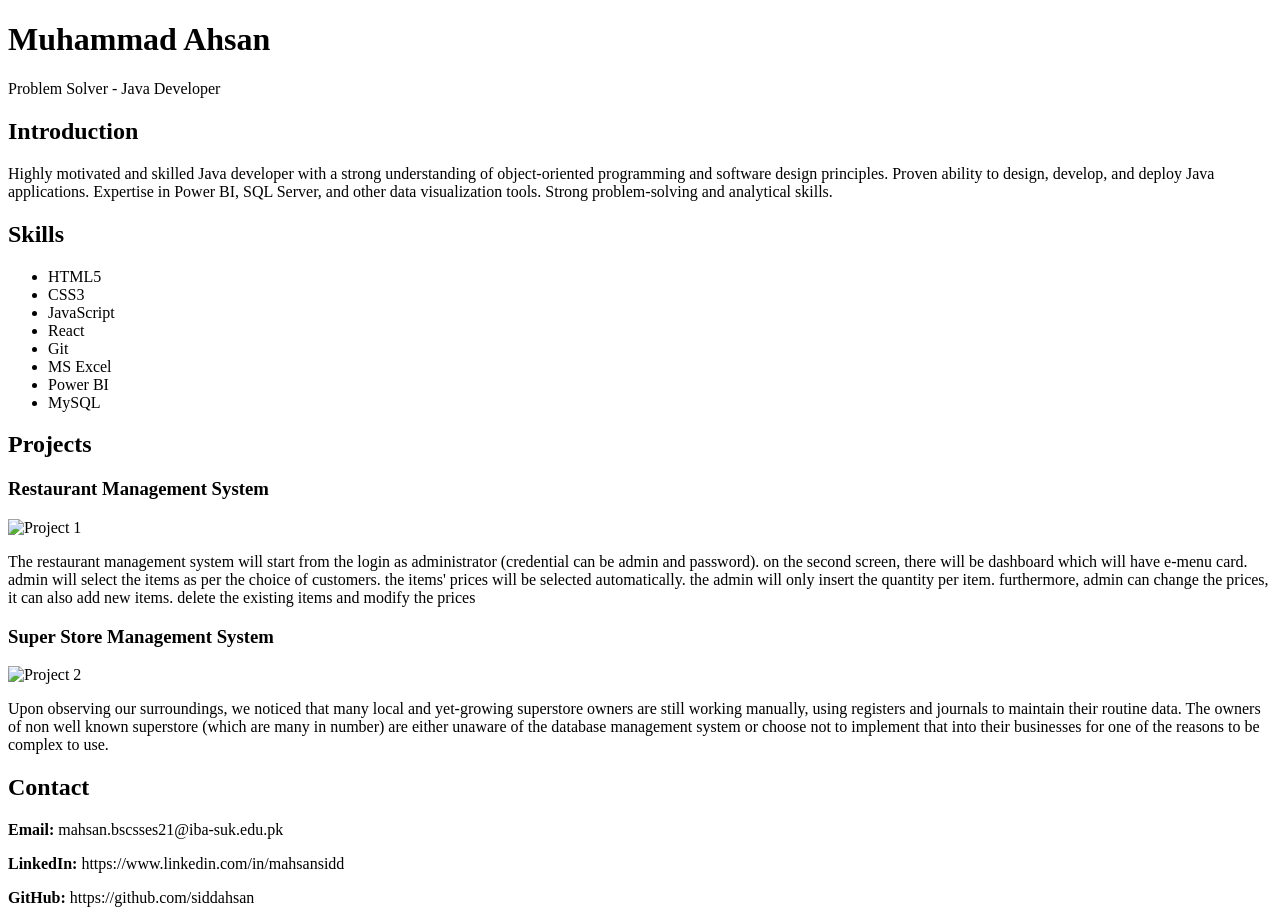
==== Lab02/task2.html @ 15bccbe9 "Update and rename task2 to task2.html" ====
<!DOCTYPE html>
<html lang="en">

<head>
    <meta charset="UTF-8">
    <meta name="viewport" content="width=device-width, initial-scale=1.0">
    <link rel="stylesheet" href="style2.css">
    <title>Task-02</title>
</head>

<body>

    <header>
        <h1>Muhammad Ahsan</h1>
        <p>Problem Solver - Java Developer</p>
    </header>

    <section id="introduction">
        <h2>Introduction</h2>
        <p>Highly motivated and skilled Java developer with a strong understanding of object-oriented programming and
            software design
            principles. Proven ability to design, develop, and deploy Java applications. Expertise in Power BI, SQL
            Server, and other data
            visualization tools. Strong problem-solving and analytical skills.</p>
    </section>

    <section id="skills">
        <h2>Skills</h2>
        <ul>
            <li>HTML5</li>
            <li>CSS3</li>
            <li>JavaScript</li>
            <li>React</li>
            <li>Git</li>
            <li>MS Excel</li>
            <li>Power BI</li>
            <li>MySQL</li>
        </ul>
    </section>

    <section id="projects">
        <h2>Projects</h2>
        <div class="project">
            <h3>Restaurant Management System</h3>
            <img src="Project1 Image .jpg" alt="Project 1">
            <p>The restaurant management system will start from the login as administrator (credential
                can be admin and password). on the second screen, there will be dashboard which will
                have e-menu card. admin will select the items as per the choice of customers. the items'
                prices will be selected automatically. the admin will only insert the quantity per item.
                furthermore, admin can change the prices, it can also add new items. delete the existing
                items and modify the prices</p>
        </div>

        <div class="project">
            <h3>Super Store Management System</h3>
            <img src="Project2 Image .jpg" alt="Project 2">
            <p>Upon observing our surroundings, we noticed that many local and yet-growing superstore owners are still
                working manually, using registers and journals to maintain their routine data. The owners of non well
                known superstore (which are many in number) are either unaware of the database management system or
                choose not to implement that into their businesses for one of the reasons to be complex to use.</p>
        </div>
    </section>

    <section id="contact">
        <h2>Contact</h2>
        <p><b>Email:</b> mahsan.bscsses21@iba-suk.edu.pk</p>
        <p><b>LinkedIn:</b> https://www.linkedin.com/in/mahsansidd</p>
        <p><b>GitHub:</b> https://github.com/siddahsan</p>
    </section>

</body>

</html>
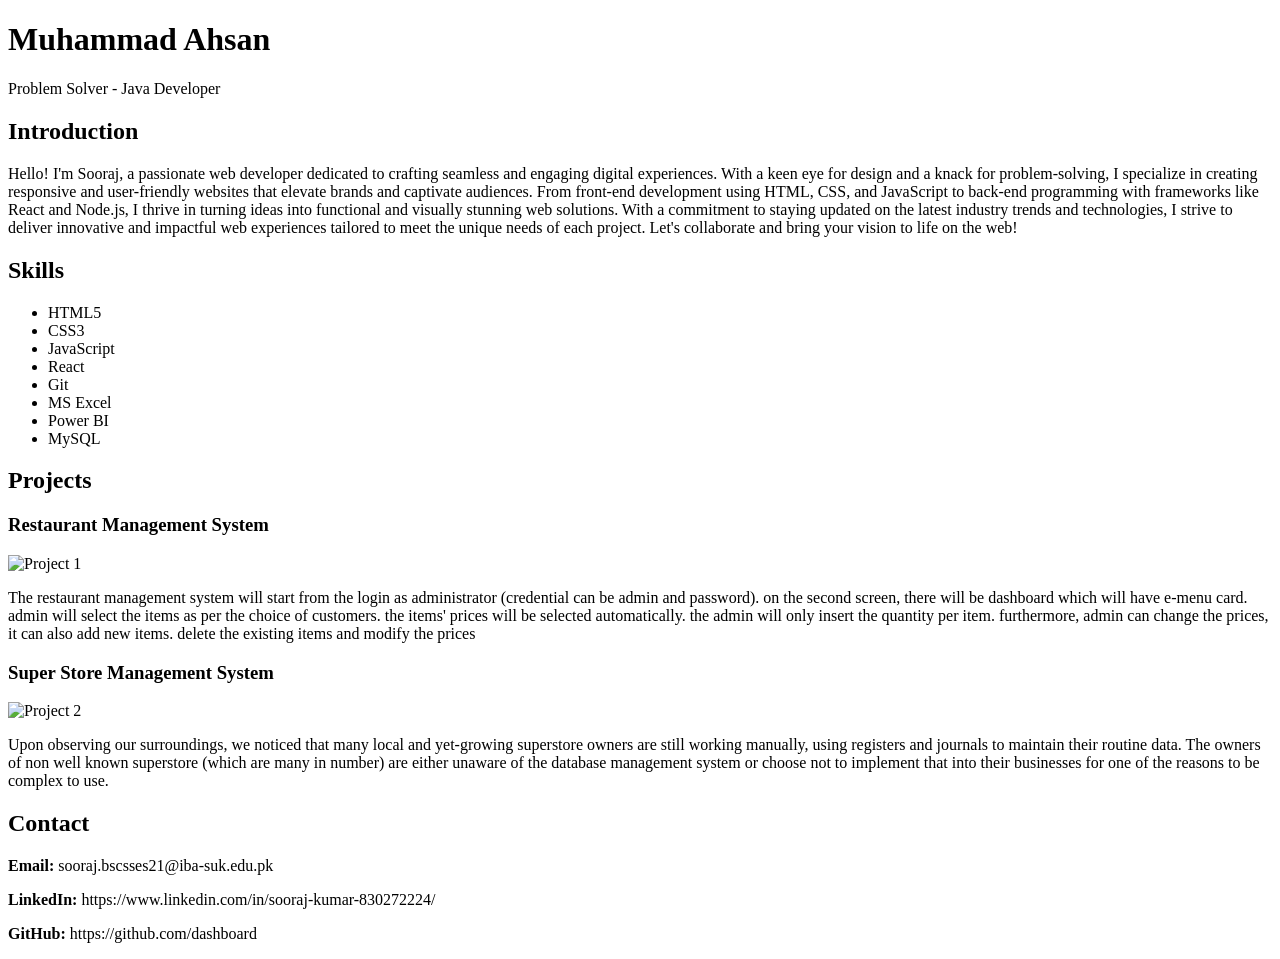
==== commit 179b96b7: "Update task2.html" ====
--- a/Lab02/task2.html
+++ b/Lab02/task2.html
@@ -17,11 +17,7 @@
 
     <section id="introduction">
         <h2>Introduction</h2>
-        <p>Highly motivated and skilled Java developer with a strong understanding of object-oriented programming and
-            software design
-            principles. Proven ability to design, develop, and deploy Java applications. Expertise in Power BI, SQL
-            Server, and other data
-            visualization tools. Strong problem-solving and analytical skills.</p>
+        <p>Hello! I'm Sooraj, a passionate web developer dedicated to crafting seamless and engaging digital experiences. With a keen eye for design and a knack for problem-solving, I specialize in creating responsive and user-friendly websites that elevate brands and captivate audiences. From front-end development using HTML, CSS, and JavaScript to back-end programming with frameworks like React and Node.js, I thrive in turning ideas into functional and visually stunning web solutions. With a commitment to staying updated on the latest industry trends and technologies, I strive to deliver innovative and impactful web experiences tailored to meet the unique needs of each project. Let's collaborate and bring your vision to life on the web!</p>
     </section>
 
     <section id="skills">
@@ -63,9 +59,9 @@
 
     <section id="contact">
         <h2>Contact</h2>
-        <p><b>Email:</b> mahsan.bscsses21@iba-suk.edu.pk</p>
-        <p><b>LinkedIn:</b> https://www.linkedin.com/in/mahsansidd</p>
-        <p><b>GitHub:</b> https://github.com/siddahsan</p>
+        <p><b>Email:</b> sooraj.bscsses21@iba-suk.edu.pk</p>
+        <p><b>LinkedIn:</b> https://www.linkedin.com/in/sooraj-kumar-830272224/</p>
+        <p><b>GitHub:</b> https://github.com/dashboard</p>
     </section>
 
 </body>
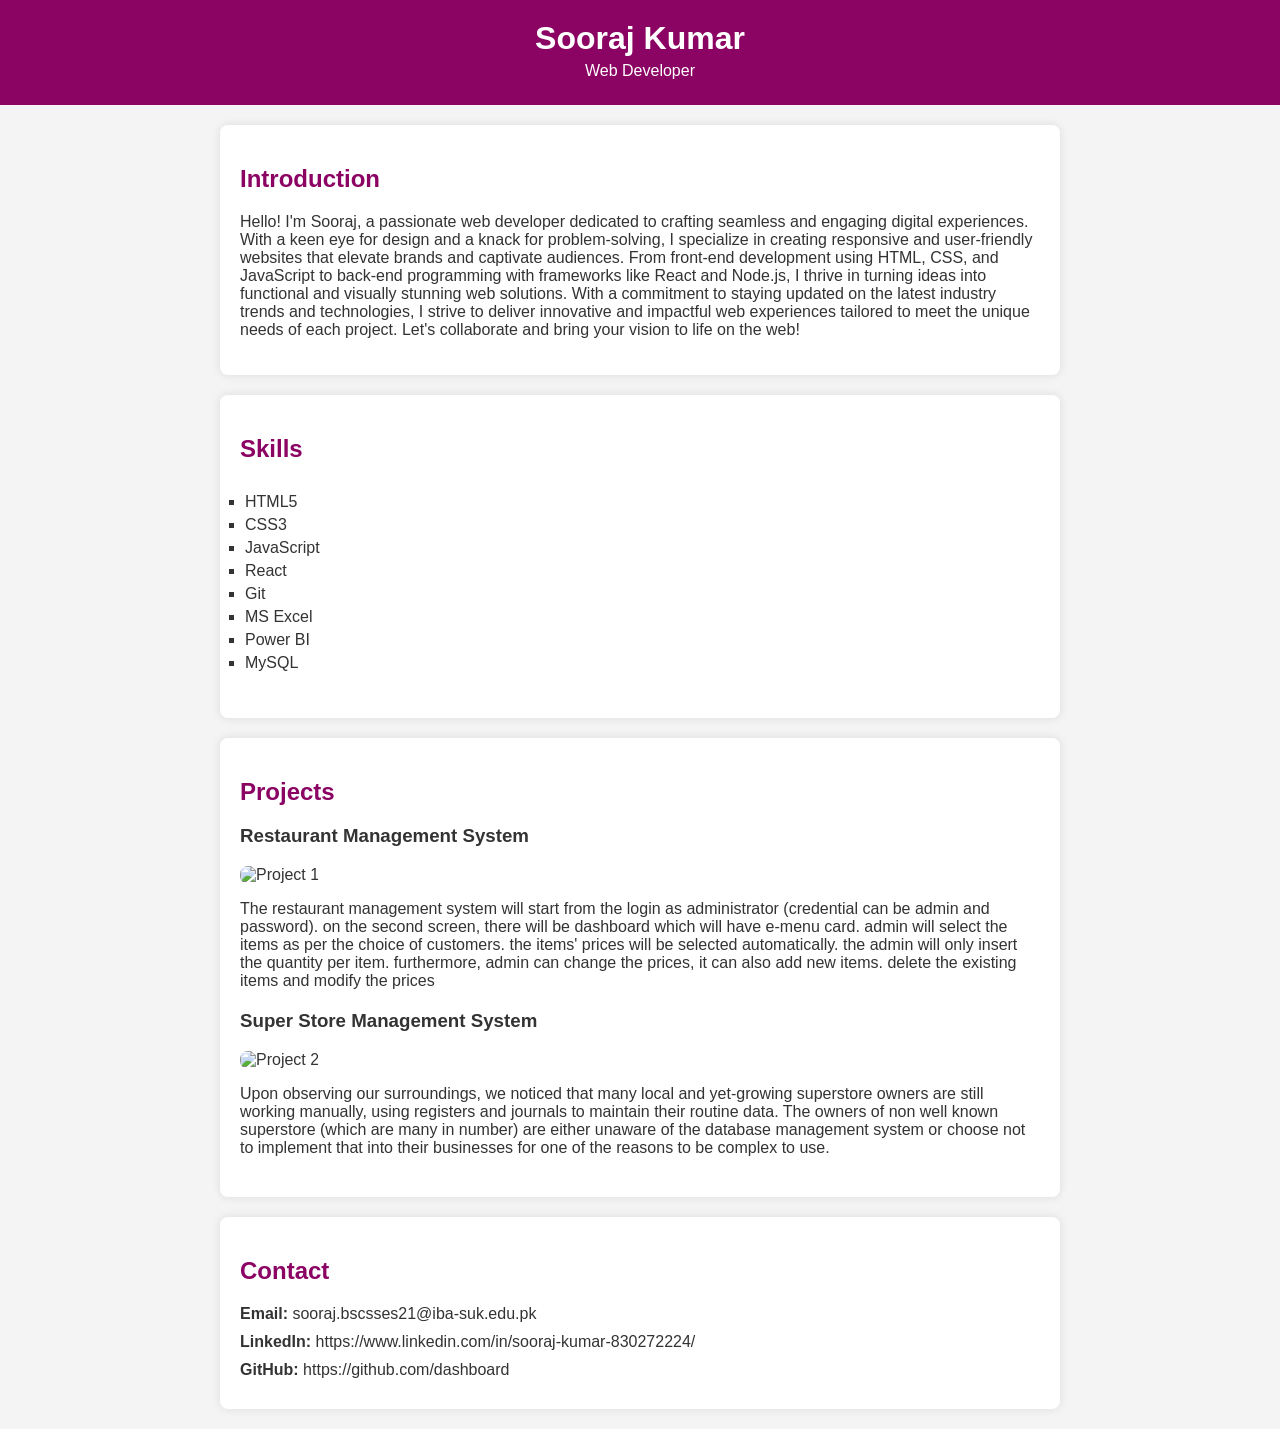
==== commit d93dc0e3: "Update task2.html" ====
--- a/Lab02/task2.html
+++ b/Lab02/task2.html
@@ -11,8 +11,8 @@
 <body>
 
     <header>
-        <h1>Muhammad Ahsan</h1>
-        <p>Problem Solver - Java Developer</p>
+        <h1>Sooraj Kumar</h1>
+        <p>Web Developer</p>
     </header>
 
     <section id="introduction">
--- a/Lab02/style2.css
+++ b/Lab02/style2.css
@@ -0,0 +1,65 @@
+body {
+    font-family: 'Arial', sans-serif;
+    margin: 0;
+    padding: 0;
+    background-color: #f4f4f4;
+    color: #333;
+  }
+  
+  header {
+    background-color: #8b0363;
+    color: #fff;
+    text-align: center;
+    padding: 20px 0;
+  }
+  
+  header h1 {
+    margin: 0;
+  }
+  
+  header p {
+    margin: 5px 0;
+  }
+  
+  section {
+    max-width: 800px;
+    margin: 20px auto;
+    padding: 20px;
+    background-color: #fff;
+    border-radius: 8px;
+    box-shadow: 0 0 10px rgba(0, 0, 0, 0.1);
+  }
+  
+  section h2 {
+    color: #8b0363;
+  }
+  
+  ul {
+    list-style-type: square;
+    padding: 5px;
+  }
+  
+  li {
+    margin: 5px 0;
+  }
+  
+  .projects {
+    display: flex;
+    justify-content: space-between;
+    flex-wrap: wrap;
+  }
+  
+  .project {
+    width: calc(100% - 10px);
+    margin-bottom: 20px;
+  }
+  
+  .project img {
+    width: 50%;
+    border-radius: 8px;
+  }
+  
+  #contact p {
+    margin: 10px 0;
+  }
+  
